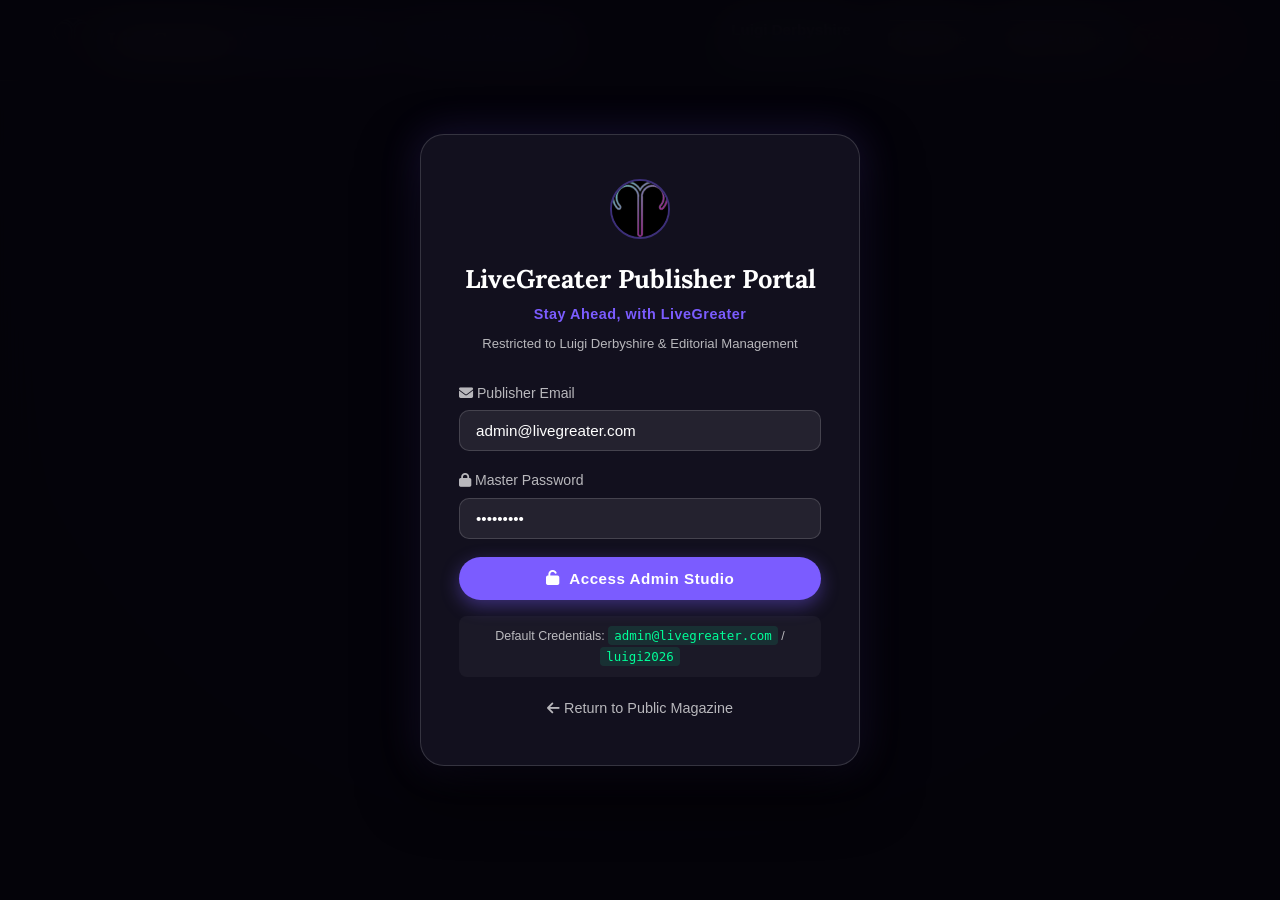
==== admin.html @ 4c273b60 "Add dedicated Admin page, VIP subscriber portal, Instagram, WhatsApp, Potchefstroom location, and de" ====
<!DOCTYPE html>
<html lang="en">
<head>
  <meta charset="UTF-8">
  <meta name="viewport" content="width=device-width, initial-scale=1.0">
  <title>Admin Studio | LiveGreater Magazine</title>

  <!-- Google Fonts & Font Awesome -->
  <link rel="preconnect" href="https://fonts.googleapis.com">
  <link rel="preconnect" href="https://fonts.gstatic.com" crossorigin>
  <link href="https://fonts.googleapis.com/css2?family=Lora:ital,wght@0,500;0,600;0,700;1,400&display=swap" rel="stylesheet">
  <link rel="stylesheet" href="https://cdnjs.cloudflare.com/ajax/libs/font-awesome/6.5.0/css/all.min.css">

  <link rel="stylesheet" href="css codes/common.css">
  <link rel="stylesheet" href="css codes/admin.css">
</head>

<body class="admin-body">

<div class="bg-overlay"></div>

<!-- ADMIN TOP NAVIGATION -->
<header class="admin-header">
  <div class="admin-header-brand">
    <a href="index.html" class="logo">
      <img src="images/Logo.jpeg" alt="LiveGreater Logo">
      <h1>
        <span class="black">LiveGreater</span>
        <span class="purple">Admin Studio</span>
      </h1>
    </a>
    <span class="admin-badge"><i class="fas fa-shield-alt"></i> Editorial Management</span>
  </div>

  <div class="admin-header-user" id="adminUserSection">
    <div class="user-info">
      <span class="user-name">Luigi Derbyshire</span>
      <span class="user-role">Owner & Editor-in-Chief</span>
    </div>
    <div class="admin-nav-actions">
      <a href="index.html" class="btn-secondary" title="View Public Site"><i class="fas fa-external-link-alt"></i> View Site</a>
      <a href="vip.html" class="btn-secondary" title="View VIP Lounge"><i class="fas fa-crown"></i> VIP Lounge</a>
      <button id="adminLogoutBtn" class="btn-danger"><i class="fas fa-sign-out-alt"></i> Logout</button>
    </div>
  </div>
</header>

<!-- ADMIN AUTH GUARD MODAL (IF NOT LOGGED IN) -->
<div id="adminAuthModal" class="admin-auth-overlay">
  <div class="admin-auth-card">
    <div class="auth-card-header">
      <img src="images/Logo.jpeg" alt="Logo">
      <h2>LiveGreater Publisher Portal</h2>
      <p class="tagline">Stay Ahead, with LiveGreater</p>
      <div class="auth-subtext">Restricted to Luigi Derbyshire & Editorial Management</div>
    </div>

    <form id="adminLoginForm">
      <div class="form-group">
        <label><i class="fas fa-envelope"></i> Publisher Email</label>
        <input type="email" id="adminEmailInput" value="admin@livegreater.com" required>
      </div>
      <div class="form-group">
        <label><i class="fas fa-lock"></i> Master Password</label>
        <input type="password" id="adminPasswordInput" value="luigi2026" required>
      </div>
      <button type="submit" class="primary-btn" style="width: 100%; justify-content: center;">
        <i class="fas fa-unlock"></i> Access Admin Studio
      </button>
      <div class="quick-login-hint">
        <span>Default Credentials: <code>admin@livegreater.com</code> / <code>luigi2026</code></span>
      </div>
    </form>
    <div style="margin-top: 18px; text-align: center;">
      <a href="index.html" style="color: var(--text-muted); text-decoration: none; font-size: 0.9rem;">
        <i class="fas fa-arrow-left"></i> Return to Public Magazine
      </a>
    </div>
  </div>
</div>

<!-- MAIN ADMIN CONTAINER -->
<main class="admin-container" id="adminMainContainer" style="display: none;">

  <!-- OVERVIEW HERO -->
  <section class="admin-hero">
    <div>
      <h2>Welcome back, Luigi.</h2>
      <p>Control articles, monitor real-time subscribers, and dispatch digital releases to the LiveGreater Circle.</p>
    </div>
    <div class="hero-actions">
      <button id="openNewArticleModalBtn" class="primary-btn"><i class="fas fa-plus"></i> New Article</button>
      <button id="openBroadcastModalBtn" class="btn-secondary"><i class="fas fa-paper-plane"></i> Send Newsletter</button>
    </div>
  </section>

  <!-- METRIC CARDS -->
  <section class="admin-metrics-grid">
    <div class="metric-card">
      <div class="metric-icon" style="background: rgba(123, 92, 255, 0.15); color: #7b5cff;"><i class="fas fa-users"></i></div>
      <div class="metric-info">
        <h3 id="metricSubscribers">0</h3>
        <p>VIP Subscribers & Users</p>
      </div>
    </div>
    <div class="metric-card">
      <div class="metric-icon" style="background: rgba(0, 255, 153, 0.15); color: #00ff99;"><i class="fas fa-newspaper"></i></div>
      <div class="metric-info">
        <h3 id="metricArticles">14</h3>
        <p>Published Articles</p>
      </div>
    </div>
    <div class="metric-card">
      <div class="metric-icon" style="background: rgba(255, 215, 0, 0.15); color: #ffd700;"><i class="fas fa-book-open"></i></div>
      <div class="metric-info">
        <h3>8</h3>
        <p>Curated Categories</p>
      </div>
    </div>
    <div class="metric-card">
      <div class="metric-icon" style="background: rgba(0, 180, 216, 0.15); color: #00b4d8;"><i class="fas fa-satellite-dish"></i></div>
      <div class="metric-info">
        <h3>Live</h3>
        <p>Platform Status</p>
      </div>
    </div>
  </section>

  <!-- ADMIN TABS -->
  <div class="admin-nav-tabs">
    <button class="tab-btn active" data-tab="articles"><i class="fas fa-file-alt"></i> Articles Studio</button>
    <button class="tab-btn" data-tab="mailing"><i class="fas fa-envelope-open-text"></i> Mailing System</button>
    <button class="tab-btn" data-tab="company"><i class="fas fa-info-circle"></i> Brand & Developer Creds</button>
  </div>

  <!-- TAB 1: ARTICLES STUDIO -->
  <section class="tab-pane active" id="pane-articles">
    <div class="pane-header">
      <div>
        <h3>Articles & Editorial Management</h3>
        <p>Add, edit, and organize all stories appearing across the magazine and VIP lounge.</p>
      </div>
      <div class="pane-controls">
        <input type="text" id="searchArticlesInput" placeholder="Search stories..." class="search-input">
        <button id="addArticleTrigger" class="primary-btn"><i class="fas fa-plus"></i> Add Article</button>
      </div>
    </div>

    <div class="table-container">
      <table class="admin-table">
        <thead>
          <tr>
            <th>Article Title</th>
            <th>Category</th>
            <th>Author</th>
            <th>Read Time</th>
            <th>Tier</th>
            <th>Actions</th>
          </tr>
        </thead>
        <tbody id="articlesTableBody">
          <!-- Populated by JavaScript -->
        </tbody>
      </table>
    </div>
  </section>

  <!-- TAB 2: MAILING SYSTEM -->
  <section class="tab-pane" id="pane-mailing">
    <div class="pane-header">
      <div>
        <h3>Subscriber Database & Mailing Engine</h3>
        <p>Full control over VIP members, newsletter subscribers, and automated releases.</p>
      </div>
      <div class="pane-controls">
        <button id="exportCsvBtn" class="btn-secondary"><i class="fas fa-file-export"></i> Export CSV</button>
        <button id="addSubscriberPromptBtn" class="primary-btn"><i class="fas fa-user-plus"></i> Add Subscriber</button>
      </div>
    </div>

    <!-- BROADCAST COMPOSER CARD -->
    <div class="broadcast-card">
      <div class="broadcast-header">
        <h4><i class="fas fa-paper-plane"></i> Dispatch Newsletter Release</h4>
        <span>Instant alert to all registered subscribers</span>
      </div>
      <form id="broadcastEmailForm" class="broadcast-form">
        <div class="form-group">
          <label>Subject Line</label>
          <input type="text" id="broadcastSubject" placeholder="e.g. LiveGreater Issue 02 is Live: Stay Ahead" required>
        </div>
        <div class="form-group">
          <label>Newsletter Message Content</label>
          <textarea id="broadcastMessage" rows="3" placeholder="Write your editorial dispatch or latest issue announcement..." required></textarea>
        </div>
        <button type="submit" class="primary-btn"><i class="fas fa-paper-plane"></i> Broadcast Release Preview</button>
      </form>
    </div>

    <div class="table-container">
      <table class="admin-table">
        <thead>
          <tr>
            <th>#</th>
            <th>Subscriber / Member</th>
            <th>Email Address</th>
            <th>Date Registered</th>
            <th>Access Tier</th>
            <th>Status</th>
            <th>Action</th>
          </tr>
        </thead>
        <tbody id="subscribersTableBody">
          <!-- Populated by JavaScript -->
        </tbody>
      </table>
    </div>
  </section>

  <!-- TAB 3: BRAND & CREDENTIALS -->
  <section class="tab-pane" id="pane-company">
    <div class="creds-grid">
      <!-- OWNER CARD -->
      <div class="creds-card">
        <div class="creds-badge owner-badge"><i class="fas fa-crown"></i> Magazine Owner & Publisher</div>
        <h3>Luigi Derbyshire</h3>
        <p class="creds-desc">Owner & Founder of LiveGreater Magazine. Guiding the editorial vision and spotlighting stories that inspire growth, elevate mindset, and move culture forward.</p>
        
        <div class="creds-meta">
          <div class="meta-item"><i class="fas fa-quote-left"></i> Tagline: <strong>"Stay Ahead, with LiveGreater"</strong></div>
          <div class="meta-item"><i class="fab fa-instagram"></i> Instagram: <a href="https://www.instagram.com/livegreatermagazine?rpxt=MnJ3dDU0cjhucjIx" target="_blank">@livegreatermagazine</a></div>
          <div class="meta-item"><i class="fab fa-whatsapp"></i> WhatsApp: <a href="https://wa.me/27630280064" target="_blank">+27 63 028 0064 (0630280064)</a></div>
          <div class="meta-item"><i class="fas fa-map-marker-alt"></i> Location: <a href="https://maps.apple.com/place?address=60%20Wolmarans%20Street,%20Potchefstroom,%20North%20West,%202531,%20South%20Africa&coordinate=-26.716500,27.095500&name=60%20Wolmarans%20Street&map=explore" target="_blank">60 Wolmarans Street, Potchefstroom, North West, 2531, South Africa</a></div>
        </div>
      </div>

      <!-- DEVELOPER CARD -->
      <div class="creds-card dev-card">
        <div class="creds-badge dev-badge"><i class="fas fa-code"></i> Engineering & Platform Design</div>
        <h3>Tshiamo Richeey Mafojane</h3>
        <p class="company-sub"><strong>Richeey Designs</strong> — Digital Agency & Development Company</p>
        <p class="creds-desc">Lead software engineer and creative technologist behind the digital publication architecture, responsive layout, glassmorphic styling, and subscriber pipeline of LiveGreater Magazine.</p>

        <div class="creds-meta">
          <div class="meta-item"><i class="fas fa-building"></i> Company: <strong>Richeey Designs</strong></div>
          <div class="meta-item"><i class="fas fa-user-check"></i> Developer: <strong>Tshiamo Richeey Mafojane</strong></div>
          <div class="meta-item"><i class="fas fa-envelope"></i> Contact: <a href="mailto:richeey4@gmail.com">richeey4@gmail.com</a></div>
          <div class="meta-item"><i class="fab fa-github"></i> GitHub: <a href="https://github.com/Tshiamo-RicheeyM" target="_blank">github.com/Tshiamo-RicheeyM</a></div>
        </div>
      </div>
    </div>
  </section>

</main>

<!-- MODAL: ADD / EDIT ARTICLE -->
<div id="articleModal" class="modal-overlay">
  <div class="modal-dialog">
    <button class="modal-close" id="closeArticleModalBtn">&times;</button>
    <div class="modal-body">
      <span class="article-category" id="articleModalBadge">Publisher Tool</span>
      <h2 id="articleModalTitle" style="margin-top: 8px;">Create New Story</h2>
      
      <form id="saveArticleForm" style="margin-top: 20px;">
        <input type="hidden" id="editArticleId">
        
        <div class="form-group">
          <label>Story Headline</label>
          <input type="text" id="articleTitleInput" placeholder="e.g. Master Your Mindset: The Psychology of Longevity" required>
        </div>

        <div style="display: flex; gap: 14px; flex-wrap: wrap;">
          <div class="form-group" style="flex: 1;">
            <label>Magazine Category</label>
            <select id="articleCategorySelect" required>
              <option value="Inspiration">Inspiration</option>
              <option value="Health">Health</option>
              <option value="Sports">Sports</option>
              <option value="Influence">Influence</option>
              <option value="Entrepreneurship">Entrepreneurship</option>
              <option value="Lifestyle">Lifestyle</option>
              <option value="Fashion & Art">Fashion & Art</option>
              <option value="Exclusive Feature">Exclusive Feature</option>
            </select>
          </div>
          <div class="form-group" style="flex: 1;">
            <label>Author / Byline</label>
            <input type="text" id="articleAuthorInput" value="Luigi Derbyshire" required>
          </div>
          <div class="form-group" style="flex: 1;">
            <label>Reading Time</label>
            <input type="text" id="articleReadtimeInput" value="5 min read" required>
          </div>
        </div>

        <div style="display: flex; gap: 14px; flex-wrap: wrap;">
          <div class="form-group" style="flex: 2;">
            <label>Cover Image Source</label>
            <select id="articleImageSelect">
              <option value="images/exclusive.JPG">images/exclusive.JPG (Exclusive Feature)</option>
              <option value="images/insp1.JPG">images/insp1.JPG (Inspiration)</option>
              <option value="images/health.JPG">images/health.JPG (Health & Wellness)</option>
              <option value="images/sport.JPG">images/sport.JPG (Sports & Mohale)</option>
              <option value="images/entrepreneur.JPG">images/entrepreneur.JPG (Entrepreneurship)</option>
              <option value="images/fashion.JPG">images/fashion.JPG (Fashion & Art)</option>
              <option value="images/influence.JPG">images/influence.JPG (Influence)</option>
              <option value="images/travel.JPG">images/travel.JPG (Travel & Lifestyle)</option>
              <option value="images/fitness.JPG">images/fitness.JPG (Fitness Training)</option>
            </select>
          </div>
          <div class="form-group" style="flex: 1;">
            <label>VIP Access Tier</label>
            <select id="articleTierSelect">
              <option value="All Readers">All Readers (Public)</option>
              <option value="VIP Exclusive">VIP Subscribers Only</option>
            </select>
          </div>
        </div>

        <div class="form-group">
          <label>Pull Quote / Tagline</label>
          <input type="text" id="articleQuoteInput" placeholder="A memorable, bold statement from the feature...">
        </div>

        <div class="form-group">
          <label>Story Content (Paragraphs)</label>
          <textarea id="articleContentInput" rows="6" placeholder="Write full editorial article body here..." required></textarea>
        </div>

        <div style="display: flex; justify-content: flex-end; gap: 12px; margin-top: 24px;">
          <button type="button" class="btn-secondary" id="cancelArticleBtn">Cancel</button>
          <button type="submit" class="primary-btn"><i class="fas fa-save"></i> Save & Publish Article</button>
        </div>
      </form>
    </div>
  </div>
</div>

<div class="toast"></div>

<!-- ADMIN LOGIC SCRIPT -->
<script src="JS codes/admin.js"></script>
</body>
</html>
---- css codes/common.css ----
/* ==========================================================================
   LIVEGREATER MAGAZINE - CORE STYLESHEET (COMMON)
   Prepared for Luigi Derbyshire | Developed by Richeey Designs
   ========================================================================== */

:root {
  --primary: #7b5cff;
  --primary-glow: rgba(123, 92, 255, 0.4);
  --text-main: #ffffff;
  --text-muted: rgba(255, 255, 255, 0.7);
  --bg-dark: #0a0a0f;
  --card-bg: rgba(255, 255, 255, 0.1);
  --card-border: rgba(255, 255, 255, 0.15);
  --font-heading: 'Lora', Georgia, serif;
  --font-body: -apple-system, BlinkMacSystemFont, "Segoe UI", Roboto, Helvetica, Arial, sans-serif;
  --transition-smooth: 0.35s cubic-bezier(0.16, 1, 0.3, 1);
}

* {
  box-sizing: border-box;
  margin: 0;
  padding: 0;
}

html {
  scroll-behavior: smooth;
}

body {
  margin: 0;
  font-family: var(--font-body);
  background-color: var(--bg-dark);
  color: var(--text-main);
  min-height: 100vh;
  overflow-x: hidden;
  position: relative;
  line-height: 1.6;
}

.bg-overlay {
  position: fixed;
  inset: 0;
  background: radial-gradient(circle at 50% 20%, rgba(20, 15, 35, 0.6) 0%, rgba(5, 5, 10, 0.88) 100%);
  z-index: -1;
  pointer-events: none;
}

/* ==========================================================================
   HEADER & NAVIGATION
   ========================================================================== */
header {
  display: flex;
  justify-content: space-between;
  align-items: center;
  padding: 22px 5%;
  position: sticky;
  top: 0;
  z-index: 100;
  backdrop-filter: blur(16px);
  -webkit-backdrop-filter: blur(16px);
  background: rgba(10, 10, 18, 0.7);
  border-bottom: 1px solid rgba(255, 255, 255, 0.08);
  transition: var(--transition-smooth);
}

.logo {
  display: flex;
  align-items: center;
  text-decoration: none;
  gap: 12px;
}

.logo img {
  width: 44px;
  height: 44px;
  border-radius: 50%;
  object-fit: cover;
  border: 1px solid rgba(255, 255, 255, 0.2);
  box-shadow: 0 4px 12px rgba(0, 0, 0, 0.3);
}

.logo h1 {
  font-family: var(--font-heading);
  font-size: 1.45rem;
  letter-spacing: -0.5px;
  display: flex;
  align-items: center;
  gap: 4px;
  font-weight: 700;
}

.black { color: #ffffff; }
.purple { color: #7b5cff; }
.gold { color: #ffd700; }
.gradient {
  background: linear-gradient(135deg, #ff007f, #7b5cff);
  -webkit-background-clip: text;
  -webkit-text-fill-color: transparent;
}

nav {
  display: flex;
  align-items: center;
  gap: 22px;
}

nav a {
  text-decoration: none;
  color: var(--text-muted);
  font-size: 0.95rem;
  font-weight: 500;
  transition: var(--transition-smooth);
  position: relative;
  padding: 6px 0;
}

nav a:hover {
  color: #ffffff;
}

nav a.active {
  color: #ffffff;
}

nav a.active::after {
  content: "";
  position: absolute;
  width: 100%;
  height: 2px;
  background: var(--primary);
  left: 0;
  bottom: 0;
  border-radius: 2px;
  box-shadow: 0 0 10px var(--primary-glow);
}

.nav-actions {
  display: flex;
  align-items: center;
  gap: 14px;
}

.admin-nav-btn {
  background: rgba(255, 255, 255, 0.08);
  border: 1px solid rgba(255, 255, 255, 0.15);
  color: #ffffff;
  padding: 8px 16px;
  border-radius: 20px;
  font-size: 0.85rem;
  cursor: pointer;
  display: inline-flex;
  align-items: center;
  gap: 8px;
  transition: var(--transition-smooth);
}

.admin-nav-btn:hover {
  background: rgba(255, 255, 255, 0.18);
  transform: translateY(-1px);
}

/* Mobile Toggle */
.mobile-toggle {
  display: none;
  background: none;
  border: none;
  color: #ffffff;
  font-size: 1.4rem;
  cursor: pointer;
  padding: 6px;
  line-height: 1;
}

/* ==========================================================================
   INTRO SECTION
   ========================================================================== */
.intro {
  padding: 70px 5% 30px;
  max-width: 800px;
  opacity: 0;
  transform: translateY(24px);
  animation: introReveal 1s ease forwards 0.2s;
}

@keyframes introReveal {
  to {
    opacity: 1;
    transform: translateY(0);
  }
}

.intro h2 {
  font-family: var(--font-heading);
  font-size: 2.75rem;
  line-height: 1.15;
  margin-bottom: 12px;
  letter-spacing: -0.5px;
}

.athlete-name {
  font-size: 1.1rem;
  text-transform: uppercase;
  letter-spacing: 2px;
  color: var(--primary);
  font-weight: 700;
}

.accent-line {
  width: 50px;
  height: 3px;
  background: var(--primary);
  margin: 14px 0 16px;
  border-radius: 2px;
}

.intro p {
  color: var(--text-muted);
  font-size: 1.15rem;
  max-width: 620px;
}

/* ==========================================================================
   EXCLUSIVE / HERO FEATURE
   ========================================================================== */
.exclusive {
  margin: 40px 5%;
  display: flex;
  background: rgba(255, 255, 255, 0.06);
  border: 1px solid var(--card-border);
  border-radius: 24px;
  overflow: hidden;
  backdrop-filter: blur(12px);
  -webkit-backdrop-filter: blur(12px);
  box-shadow: 0 20px 40px rgba(0, 0, 0, 0.4);
  opacity: 0;
  transform: translateY(30px) scale(0.98);
  animation: exclusiveReveal 1.1s cubic-bezier(0.16, 1, 0.3, 1) forwards 0.4s;
}

@keyframes exclusiveReveal {
  to {
    opacity: 1;
    transform: translateY(0) scale(1);
  }
}

.exclusive img {
  width: 50%;
  min-height: 380px;
  max-height: 520px;
  object-fit: cover;
  transition: transform 0.6s ease;
}

.exclusive:hover img {
  transform: scale(1.02);
}

.exclusive-text {
  padding: 44px;
  display: flex;
  flex-direction: column;
  justify-content: center;
  width: 50%;
}

.feature-badge {
  display: inline-flex;
  align-items: center;
  gap: 6px;
  font-size: 0.8rem;
  text-transform: uppercase;
  letter-spacing: 1.5px;
  font-weight: 700;
  color: var(--primary);
  margin-bottom: 12px;
}

.exclusive-text h3 {
  font-family: var(--font-heading);
  font-size: 2.1rem;
  line-height: 1.25;
  margin-bottom: 16px;
}

.exclusive-text p {
  color: var(--text-muted);
  font-size: 1.05rem;
  line-height: 1.65;
  margin-bottom: 24px;
}

.primary-btn, .exclusive button {
  align-self: flex-start;
  padding: 13px 30px;
  border: none;
  background: var(--primary);
  color: white;
  border-radius: 30px;
  cursor: pointer;
  font-size: 0.95rem;
  font-weight: 600;
  letter-spacing: 0.5px;
  transition: var(--transition-smooth);
  box-shadow: 0 6px 18px var(--primary-glow);
  display: inline-flex;
  align-items: center;
  gap: 10px;
}

.primary-btn:hover, .exclusive button:hover {
  transform: translateY(-2px);
  box-shadow: 0 10px 24px var(--primary-glow);
  filter: brightness(1.1);
}

/* ==========================================================================
   SLIDER SECTION
   ========================================================================== */
.slider-section {
  display: flex;
  align-items: center;
  padding: 40px 5%;
  position: relative;
  gap: 16px;
}

.slider-window {
  overflow: hidden;
  width: 100%;
  padding: 24px 0 32px;
  position: relative;
  cursor: grab;
}

.slider-window:active {
  cursor: grabbing;
}

.slider-track {
  display: flex;
  transition: transform 0.6s cubic-bezier(0.16, 1, 0.3, 1);
  will-change: transform;
}

.card {
  min-width: 310px;
  max-width: 310px;
  margin: 0 12px;
  background: rgba(255, 255, 255, 0.07);
  border: 1px solid rgba(255, 255, 255, 0.12);
  border-radius: 18px;
  padding: 18px;
  transform: scale(0.93);
  opacity: 0.65;
  transition: transform 0.5s ease, opacity 0.5s ease, box-shadow 0.5s ease, border-color 0.5s ease;
  cursor: pointer;
  display: flex;
  flex-direction: column;
}

.card:hover {
  opacity: 0.9;
  transform: scale(0.96) translateY(-4px);
}

.card.active {
  transform: scale(1.04) translateY(-6px);
  opacity: 1;
  border-color: var(--primary);
  box-shadow: 0 14px 34px var(--primary-glow);
  background: rgba(255, 255, 255, 0.12);
}

.card-img-wrapper {
  position: relative;
  width: 100%;
  height: 220px;
  border-radius: 12px;
  overflow: hidden;
  margin-bottom: 14px;
}

.card img {
  width: 100%;
  height: 100%;
  object-fit: cover;
  transition: transform 0.5s ease;
}

.card:hover img {
  transform: scale(1.05);
}

.card-tag {
  position: absolute;
  top: 10px;
  left: 10px;
  background: rgba(0, 0, 0, 0.65);
  backdrop-filter: blur(8px);
  padding: 4px 10px;
  border-radius: 12px;
  font-size: 0.72rem;
  font-weight: 700;
  text-transform: uppercase;
  letter-spacing: 1px;
  color: #fff;
}

.card h4 {
  font-family: var(--font-heading);
  font-size: 1.25rem;
  margin-bottom: 6px;
  font-weight: 700;
}

.card p {
  color: var(--text-muted);
  font-size: 0.92rem;
  line-height: 1.45;
  margin-bottom: 12px;
}

.card-read-more {
  margin-top: auto;
  font-size: 0.85rem;
  font-weight: 600;
  color: var(--primary);
  display: inline-flex;
  align-items: center;
  gap: 6px;
}

/* Slider Controls */
.arrow {
  background: rgba(255, 255, 255, 0.1);
  border: 1px solid rgba(255, 255, 255, 0.15);
  color: white;
  width: 48px;
  height: 48px;
  border-radius: 50%;
  display: flex;
  align-items: center;
  justify-content: center;
  cursor: pointer;
  transition: var(--transition-smooth);
  font-size: 1.1rem;
  flex-shrink: 0;
  backdrop-filter: blur(8px);
}

.arrow:hover {
  background: var(--primary);
  box-shadow: 0 0 16px var(--primary-glow);
  transform: scale(1.1);
}

.progress-bar {
  width: 100%;
  height: 4px;
  background: rgba(255, 255, 255, 0.15);
  margin-top: 18px;
  border-radius: 2px;
  overflow: hidden;
}

.progress {
  height: 100%;
  width: 0%;
  background: var(--primary);
  border-radius: 2px;
  box-shadow: 0 0 10px var(--primary);
}

/* ==========================================================================
   NEWSLETTER SUBSCRIPTION (Phase 1 Requirement)
   ========================================================================== */
.newsletter-section {
  margin: 60px 5% 40px;
  background: linear-gradient(135deg, rgba(25, 20, 45, 0.8) 0%, rgba(10, 10, 25, 0.8) 100%);
  border: 1px solid var(--card-border);
  border-radius: 24px;
  padding: 50px 40px;
  text-align: center;
  backdrop-filter: blur(14px);
  position: relative;
  overflow: hidden;
}

.newsletter-section::before {
  content: "";
  position: absolute;
  top: -50%;
  left: 50%;
  transform: translateX(-50%);
  width: 500px;
  height: 250px;
  background: radial-gradient(circle, var(--primary-glow) 0%, transparent 70%);
  opacity: 0.5;
  pointer-events: none;
}

.newsletter-content {
  position: relative;
  z-index: 2;
  max-width: 600px;
  margin: 0 auto;
}

.newsletter-content h3 {
  font-family: var(--font-heading);
  font-size: 2.1rem;
  margin-bottom: 12px;
}

.newsletter-content p {
  color: var(--text-muted);
  font-size: 1.05rem;
  margin-bottom: 26px;
}

.newsletter-form {
  display: flex;
  gap: 12px;
  max-width: 480px;
  margin: 0 auto 14px;
}

.newsletter-form input[type="email"] {
  flex: 1;
  background: rgba(255, 255, 255, 0.1);
  border: 1px solid rgba(255, 255, 255, 0.2);
  padding: 14px 20px;
  border-radius: 30px;
  color: white;
  font-size: 0.95rem;
  outline: none;
  transition: var(--transition-smooth);
}

.newsletter-form input[type="email"]:focus {
  border-color: var(--primary);
  background: rgba(255, 255, 255, 0.16);
  box-shadow: 0 0 16px var(--primary-glow);
}

.newsletter-form button {
  padding: 14px 28px;
  background: var(--primary);
  color: white;
  border: none;
  border-radius: 30px;
  font-weight: 600;
  cursor: pointer;
  transition: var(--transition-smooth);
  box-shadow: 0 6px 16px var(--primary-glow);
  white-space: nowrap;
}

.newsletter-form button:hover {
  transform: translateY(-2px);
  filter: brightness(1.1);
}

.newsletter-note {
  font-size: 0.8rem;
  color: rgba(255, 255, 255, 0.5);
}

/* ==========================================================================
   FOOTER
   ========================================================================== */
footer {
  background: rgba(5, 5, 10, 0.9);
  border-top: 1px solid rgba(255, 255, 255, 0.08);
  padding: 45px 5% 30px;
  text-align: center;
  margin-top: 50px;
}

.footer-brand {
  margin-bottom: 24px;
}

.footer-brand h4 {
  font-family: var(--font-heading);
  font-size: 1.4rem;
  margin-bottom: 6px;
}

.footer-brand p {
  color: var(--text-muted);
  font-size: 0.9rem;
  max-width: 440px;
  margin: 0 auto;
}

.footer-links {
  display: flex;
  justify-content: center;
  gap: 20px;
  flex-wrap: wrap;
  margin-bottom: 24px;
}

.footer-links a {
  color: var(--text-muted);
  text-decoration: none;
  font-size: 0.92rem;
  transition: var(--transition-smooth);
}

.footer-links a:hover {
  color: var(--primary);
}

.socials {
  margin-bottom: 26px;
  display: flex;
  justify-content: center;
  gap: 18px;
}

.socials a {
  color: var(--text-muted);
  font-size: 1.25rem;
  width: 40px;
  height: 40px;
  border-radius: 50%;
  display: flex;
  align-items: center;
  justify-content: center;
  background: rgba(255, 255, 255, 0.07);
  transition: var(--transition-smooth);
  text-decoration: none;
}

.socials a:hover {
  color: #fff;
  background: var(--primary);
  transform: translateY(-3px);
  box-shadow: 0 6px 16px var(--primary-glow);
}

.copyright {
  font-size: 0.82rem;
  color: rgba(255, 255, 255, 0.4);
}

.developer-credit {
  font-size: 0.78rem;
  color: rgba(255, 255, 255, 0.35);
  margin-top: 6px;
}

.developer-credit strong {
  color: rgba(255, 255, 255, 0.6);
}

/* ==========================================================================
   ARTICLE READER MODAL
   ========================================================================== */
.modal-overlay {
  position: fixed;
  inset: 0;
  background: rgba(0, 0, 0, 0.82);
  backdrop-filter: blur(12px);
  -webkit-backdrop-filter: blur(12px);
  z-index: 1000;
  display: flex;
  align-items: center;
  justify-content: center;
  padding: 20px;
  opacity: 0;
  visibility: hidden;
  transition: opacity 0.35s ease, visibility 0.35s ease;
}

.modal-overlay.active {
  opacity: 1;
  visibility: visible;
}

.modal-dialog {
  background: #11111a;
  border: 1px solid var(--card-border);
  border-radius: 20px;
  width: 100%;
  max-width: 820px;
  max-height: 90vh;
  overflow-y: auto;
  position: relative;
  box-shadow: 0 24px 60px rgba(0, 0, 0, 0.7);
  transform: translateY(20px) scale(0.98);
  transition: transform 0.35s cubic-bezier(0.16, 1, 0.3, 1);
}

.modal-overlay.active .modal-dialog {
  transform: translateY(0) scale(1);
}

.modal-close {
  position: absolute;
  top: 18px;
  right: 18px;
  background: rgba(255, 255, 255, 0.12);
  border: none;
  color: #fff;
  width: 36px;
  height: 36px;
  border-radius: 50%;
  cursor: pointer;
  display: flex;
  align-items: center;
  justify-content: center;
  font-size: 1.1rem;
  transition: var(--transition-smooth);
  z-index: 10;
}

.modal-close:hover {
  background: rgba(255, 255, 255, 0.25);
  transform: rotate(90deg);
}

.modal-hero {
  width: 100%;
  height: 320px;
  object-fit: cover;
  border-top-left-radius: 19px;
  border-top-right-radius: 19px;
}

.modal-body {
  padding: 34px 40px 44px;
}

.article-meta {
  display: flex;
  gap: 14px;
  align-items: center;
  margin-bottom: 14px;
  flex-wrap: wrap;
}

.article-category {
  background: var(--primary);
  color: #fff;
  font-size: 0.75rem;
  padding: 4px 12px;
  border-radius: 12px;
  text-transform: uppercase;
  letter-spacing: 1px;
  font-weight: 700;
}

.article-readtime {
  font-size: 0.85rem;
  color: var(--text-muted);
}

.modal-body h2 {
  font-family: var(--font-heading);
  font-size: 2.2rem;
  line-height: 1.25;
  margin-bottom: 12px;
}

.article-byline {
  color: var(--text-muted);
  font-size: 0.95rem;
  margin-bottom: 24px;
  padding-bottom: 18px;
  border-bottom: 1px solid rgba(255, 255, 255, 0.1);
}

.article-text {
  font-size: 1.1rem;
  line-height: 1.8;
  color: rgba(255, 255, 255, 0.88);
}

.article-text p {
  margin-bottom: 20px;
}

.article-quote {
  border-left: 4px solid var(--primary);
  padding: 16px 24px;
  margin: 28px 0;
  background: rgba(255, 255, 255, 0.04);
  border-radius: 0 12px 12px 0;
  font-family: var(--font-heading);
  font-size: 1.25rem;
  font-style: italic;
  color: #fff;
}

/* ==========================================================================
   ADMIN PORTAL MODAL (Phase 1 Requirement)
   ========================================================================== */
.admin-tabs {
  display: flex;
  gap: 8px;
  border-bottom: 1px solid rgba(255, 255, 255, 0.1);
  padding: 0 30px;
  margin-top: 24px;
}

.admin-tab {
  background: none;
  border: none;
  color: var(--text-muted);
  padding: 12px 18px;
  cursor: pointer;
  font-weight: 600;
  font-size: 0.92rem;
  position: relative;
  transition: var(--transition-smooth);
}

.admin-tab.active {
  color: var(--primary);
}

.admin-tab.active::after {
  content: "";
  position: absolute;
  bottom: -1px;
  left: 0;
  width: 100%;
  height: 2px;
  background: var(--primary);
}

.tab-content {
  display: none;
  padding: 24px 30px 36px;
}

.tab-content.active {
  display: block;
}

.admin-stat-grid {
  display: grid;
  grid-template-columns: repeat(3, 1fr);
  gap: 16px;
  margin-bottom: 28px;
}

.stat-box {
  background: rgba(255, 255, 255, 0.05);
  border: 1px solid rgba(255, 255, 255, 0.1);
  padding: 18px;
  border-radius: 14px;
  text-align: center;
}

.stat-box .num {
  font-size: 1.8rem;
  font-weight: 700;
  color: var(--primary);
  margin-bottom: 4px;
}

.stat-box .lbl {
  font-size: 0.82rem;
  color: var(--text-muted);
}

.form-group {
  margin-bottom: 18px;
}

.form-group label {
  display: block;
  font-size: 0.88rem;
  margin-bottom: 6px;
  color: var(--text-muted);
}

.form-group input, .form-group select, .form-group textarea {
  width: 100%;
  background: rgba(255, 255, 255, 0.08);
  border: 1px solid rgba(255, 255, 255, 0.15);
  border-radius: 10px;
  padding: 11px 16px;
  color: #fff;
  font-size: 0.95rem;
  outline: none;
}

.form-group input:focus, .form-group select:focus, .form-group textarea:focus {
  border-color: var(--primary);
}

.subscribers-table {
  width: 100%;
  border-collapse: collapse;
}

.subscribers-table th, .subscribers-table td {
  padding: 12px 14px;
  text-align: left;
  border-bottom: 1px solid rgba(255, 255, 255, 0.08);
  font-size: 0.9rem;
}

.subscribers-table th {
  color: var(--text-muted);
  font-size: 0.8rem;
  text-transform: uppercase;
  letter-spacing: 1px;
}

/* ==========================================================================
   TOAST NOTIFICATION
   ========================================================================== */
.toast {
  position: fixed;
  bottom: 30px;
  right: 30px;
  background: rgba(18, 16, 28, 0.95);
  border: 1px solid var(--primary);
  box-shadow: 0 10px 30px rgba(0, 0, 0, 0.5), 0 0 15px var(--primary-glow);
  padding: 16px 24px;
  border-radius: 14px;
  color: #fff;
  display: flex;
  align-items: center;
  gap: 12px;
  z-index: 2000;
  transform: translateY(100px);
  opacity: 0;
  transition: transform 0.4s cubic-bezier(0.16, 1, 0.3, 1), opacity 0.4s ease;
}

.toast.show {
  transform: translateY(0);
  opacity: 1;
}

.toast i {
  color: var(--primary);
  font-size: 1.25rem;
}

/* ==========================================================================
   RESPONSIVE DESIGN (MOBILE & TABLETS)
   ========================================================================== */
@media (max-width: 1024px) {
  .exclusive {
    flex-direction: column;
  }
  .exclusive img {
    width: 100%;
    max-height: 360px;
  }
  .exclusive-text {
    width: 100%;
    padding: 32px 28px;
  }
  .admin-stat-grid {
    grid-template-columns: repeat(2, 1fr);
  }
}

@media (max-width: 860px) {
  .mobile-toggle {
    display: block;
  }

  nav {
    position: fixed;
    top: 76px;
    right: -100%;
    width: 280px;
    height: calc(100vh - 76px);
    background: rgba(12, 10, 22, 0.97);
    backdrop-filter: blur(20px);
    -webkit-backdrop-filter: blur(20px);
    flex-direction: column;
    align-items: flex-start;
    padding: 30px 24px;
    gap: 16px;
    border-left: 1px solid rgba(255, 255, 255, 0.1);
    box-shadow: -10px 0 30px rgba(0, 0, 0, 0.5);
    transition: right 0.4s cubic-bezier(0.16, 1, 0.3, 1);
  }

  nav.nav-open {
    right: 0;
  }

  nav a {
    font-size: 1.05rem;
    width: 100%;
    padding: 10px 0;
    border-bottom: 1px solid rgba(255, 255, 255, 0.05);
  }

  .intro h2 {
    font-size: 2.2rem;
  }

  .newsletter-form {
    flex-direction: column;
  }
}

@media (max-width: 600px) {
  header {
    padding: 16px 4%;
  }

  .logo img {
    width: 36px;
    height: 36px;
  }

  .logo h1 {
    font-size: 1.25rem;
  }

  .intro {
    padding: 40px 4% 20px;
  }

  .intro h2 {
    font-size: 1.85rem;
  }

  .exclusive {
    margin: 24px 4%;
    border-radius: 18px;
  }

  .exclusive-text h3 {
    font-size: 1.5rem;
  }

  .slider-section {
    padding: 24px 2%;
    gap: 8px;
  }

  .arrow {
    width: 38px;
    height: 38px;
    font-size: 0.95rem;
  }

  .card {
    min-width: 260px;
    max-width: 260px;
    padding: 14px;
    margin: 0 8px;
  }

  .card-img-wrapper {
    height: 180px;
  }

  .newsletter-section {
    margin: 40px 4% 20px;
    padding: 36px 20px;
  }

  .modal-hero {
    height: 220px;
  }

  .modal-body {
    padding: 24px 20px 32px;
  }

  .modal-body h2 {
    font-size: 1.6rem;
  }

  .admin-stat-grid {
    grid-template-columns: 1fr;
  }
}

/* ==========================================================================
   FLOATING WHATSAPP BUTTON (0630280064)
   ========================================================================== */
.whatsapp-float {
  position: fixed;
  bottom: 26px;
  left: 26px;
  background: #25d366;
  color: #ffffff;
  width: 56px;
  height: 56px;
  border-radius: 50%;
  display: flex;
  align-items: center;
  justify-content: center;
  font-size: 1.85rem;
  box-shadow: 0 10px 25px rgba(37, 211, 102, 0.45);
  z-index: 999;
  text-decoration: none;
  transition: var(--transition-smooth);
}

.whatsapp-float:hover {
  transform: scale(1.1) translateY(-3px);
  box-shadow: 0 14px 34px rgba(37, 211, 102, 0.65);
  color: #ffffff;
}

.wa-tooltip {
  position: absolute;
  left: 68px;
  background: rgba(14, 12, 26, 0.95);
  color: #ffffff;
  padding: 6px 14px;
  border-radius: 14px;
  font-size: 0.82rem;
  white-space: nowrap;
  pointer-events: none;
  opacity: 0;
  transform: translateX(-8px);
  transition: var(--transition-smooth);
  border: 1px solid rgba(37, 211, 102, 0.3);
}

.whatsapp-float:hover .wa-tooltip {
  opacity: 1;
  transform: translateX(0);
}
---- css codes/admin.css ----
/* ==========================================================================
   LIVEGREATER MAGAZINE - DEDICATED ADMIN STYLESHEET
   Prepared for Luigi Derbyshire | Developed by Richeey Designs
   ========================================================================== */

.admin-body {
  background: #090812;
  color: #ffffff;
  min-height: 100vh;
}

.admin-header {
  display: flex;
  justify-content: space-between;
  align-items: center;
  padding: 18px 4%;
  background: rgba(14, 12, 26, 0.85);
  border-bottom: 1px solid rgba(255, 255, 255, 0.1);
  position: sticky;
  top: 0;
  z-index: 90;
  backdrop-filter: blur(16px);
}

.admin-header-brand {
  display: flex;
  align-items: center;
  gap: 16px;
}

.admin-badge {
  background: rgba(123, 92, 255, 0.15);
  color: #7b5cff;
  border: 1px solid rgba(123, 92, 255, 0.3);
  padding: 4px 12px;
  border-radius: 20px;
  font-size: 0.8rem;
  font-weight: 600;
  display: inline-flex;
  align-items: center;
  gap: 6px;
}

.admin-header-user {
  display: flex;
  align-items: center;
  gap: 20px;
}

.user-info {
  display: flex;
  flex-direction: column;
  text-align: right;
}

.user-name {
  font-weight: 700;
  font-size: 0.95rem;
  color: #fff;
}

.user-role {
  font-size: 0.78rem;
  color: #00ff99;
}

.admin-nav-actions {
  display: flex;
  align-items: center;
  gap: 10px;
}

.btn-secondary {
  background: rgba(255, 255, 255, 0.08);
  border: 1px solid rgba(255, 255, 255, 0.15);
  color: #fff;
  padding: 8px 16px;
  border-radius: 20px;
  font-size: 0.85rem;
  text-decoration: none;
  cursor: pointer;
  display: inline-flex;
  align-items: center;
  gap: 8px;
  transition: var(--transition-smooth);
}

.btn-secondary:hover {
  background: rgba(255, 255, 255, 0.18);
  transform: translateY(-1px);
}

.btn-danger {
  background: rgba(255, 51, 68, 0.15);
  border: 1px solid rgba(255, 51, 68, 0.3);
  color: #ff3344;
  padding: 8px 16px;
  border-radius: 20px;
  font-size: 0.85rem;
  cursor: pointer;
  display: inline-flex;
  align-items: center;
  gap: 8px;
  transition: var(--transition-smooth);
}

.btn-danger:hover {
  background: #ff3344;
  color: #fff;
}

/* ==========================================================================
   AUTH CARD OVERLAY
   ========================================================================== */
.admin-auth-overlay {
  position: fixed;
  inset: 0;
  background: rgba(5, 4, 10, 0.94);
  backdrop-filter: blur(20px);
  z-index: 1000;
  display: flex;
  align-items: center;
  justify-content: center;
  padding: 20px;
}

.admin-auth-card {
  background: #12101e;
  border: 1px solid rgba(255, 255, 255, 0.15);
  border-radius: 24px;
  padding: 44px 38px;
  max-width: 440px;
  width: 100%;
  box-shadow: 0 24px 60px rgba(0, 0, 0, 0.8), 0 0 40px rgba(123, 92, 255, 0.2);
}

.auth-card-header {
  text-align: center;
  margin-bottom: 28px;
}

.auth-card-header img {
  width: 60px;
  height: 60px;
  border-radius: 50%;
  margin-bottom: 12px;
  border: 2px solid rgba(123, 92, 255, 0.4);
}

.auth-card-header h2 {
  font-family: var(--font-heading);
  font-size: 1.6rem;
  margin-bottom: 4px;
}

.tagline {
  color: var(--primary);
  font-weight: 600;
  font-size: 0.9rem;
  letter-spacing: 0.5px;
}

.auth-subtext {
  font-size: 0.82rem;
  color: var(--text-muted);
  margin-top: 6px;
}

.quick-login-hint {
  margin-top: 16px;
  padding: 10px;
  background: rgba(255, 255, 255, 0.04);
  border-radius: 8px;
  font-size: 0.78rem;
  color: var(--text-muted);
  text-align: center;
}

.quick-login-hint code {
  color: #00ff99;
  background: rgba(0, 255, 153, 0.1);
  padding: 2px 6px;
  border-radius: 4px;
}

/* ==========================================================================
   MAIN DASHBOARD
   ========================================================================== */
.admin-container {
  padding: 36px 4% 60px;
  max-width: 1300px;
  margin: 0 auto;
}

.admin-hero {
  display: flex;
  justify-content: space-between;
  align-items: center;
  margin-bottom: 30px;
  flex-wrap: wrap;
  gap: 18px;
}

.admin-hero h2 {
  font-family: var(--font-heading);
  font-size: 2rem;
  margin-bottom: 6px;
}

.admin-hero p {
  color: var(--text-muted);
  font-size: 0.98rem;
  max-width: 620px;
}

.hero-actions {
  display: flex;
  gap: 12px;
}

/* Metrics Grid */
.admin-metrics-grid {
  display: grid;
  grid-template-columns: repeat(auto-fit, minmax(240px, 1fr));
  gap: 18px;
  margin-bottom: 36px;
}

.metric-card {
  background: rgba(255, 255, 255, 0.05);
  border: 1px solid rgba(255, 255, 255, 0.1);
  border-radius: 18px;
  padding: 22px;
  display: flex;
  align-items: center;
  gap: 18px;
  backdrop-filter: blur(10px);
  transition: var(--transition-smooth);
}

.metric-card:hover {
  transform: translateY(-3px);
  border-color: rgba(255, 255, 255, 0.2);
}

.metric-icon {
  width: 52px;
  height: 52px;
  border-radius: 14px;
  display: flex;
  align-items: center;
  justify-content: center;
  font-size: 1.4rem;
}

.metric-info h3 {
  font-size: 1.8rem;
  font-weight: 700;
  line-height: 1.1;
}

.metric-info p {
  font-size: 0.82rem;
  color: var(--text-muted);
  margin-top: 4px;
}

/* Tab Navigation */
.admin-nav-tabs {
  display: flex;
  gap: 10px;
  border-bottom: 1px solid rgba(255, 255, 255, 0.12);
  margin-bottom: 28px;
}

.tab-btn {
  background: none;
  border: none;
  color: var(--text-muted);
  padding: 14px 22px;
  font-size: 0.95rem;
  font-weight: 600;
  cursor: pointer;
  position: relative;
  display: inline-flex;
  align-items: center;
  gap: 10px;
  transition: var(--transition-smooth);
}

.tab-btn:hover {
  color: #fff;
}

.tab-btn.active {
  color: var(--primary);
}

.tab-btn.active::after {
  content: "";
  position: absolute;
  bottom: -1px;
  left: 0;
  width: 100%;
  height: 3px;
  background: var(--primary);
  border-radius: 3px 3px 0 0;
  box-shadow: 0 -2px 10px var(--primary-glow);
}

.tab-pane {
  display: none;
}

.tab-pane.active {
  display: block;
}

/* Pane Header */
.pane-header {
  display: flex;
  justify-content: space-between;
  align-items: center;
  margin-bottom: 22px;
  flex-wrap: wrap;
  gap: 14px;
}

.pane-header h3 {
  font-family: var(--font-heading);
  font-size: 1.4rem;
  margin-bottom: 4px;
}

.pane-header p {
  color: var(--text-muted);
  font-size: 0.88rem;
}

.pane-controls {
  display: flex;
  align-items: center;
  gap: 12px;
}

.search-input {
  background: rgba(255, 255, 255, 0.08);
  border: 1px solid rgba(255, 255, 255, 0.15);
  border-radius: 20px;
  padding: 9px 18px;
  color: #fff;
  font-size: 0.88rem;
  outline: none;
  width: 220px;
}

.search-input:focus {
  border-color: var(--primary);
}

/* ==========================================================================
   TABLES
   ========================================================================== */
.table-container {
  background: rgba(255, 255, 255, 0.04);
  border: 1px solid rgba(255, 255, 255, 0.1);
  border-radius: 18px;
  overflow-x: auto;
  box-shadow: 0 10px 30px rgba(0, 0, 0, 0.3);
}

.admin-table {
  width: 100%;
  border-collapse: collapse;
  text-align: left;
}

.admin-table th {
  padding: 16px 20px;
  background: rgba(255, 255, 255, 0.05);
  font-size: 0.8rem;
  text-transform: uppercase;
  letter-spacing: 1px;
  color: var(--text-muted);
  border-bottom: 1px solid rgba(255, 255, 255, 0.1);
}

.admin-table td {
  padding: 16px 20px;
  border-bottom: 1px solid rgba(255, 255, 255, 0.06);
  font-size: 0.92rem;
  vertical-align: middle;
}

.admin-table tr:hover {
  background: rgba(255, 255, 255, 0.03);
}

.tag-pill {
  padding: 4px 10px;
  border-radius: 12px;
  font-size: 0.75rem;
  font-weight: 700;
  text-transform: uppercase;
  display: inline-block;
}

.tag-pill.vip {
  background: rgba(255, 215, 0, 0.15);
  color: #ffd700;
  border: 1px solid rgba(255, 215, 0, 0.3);
}

.tag-pill.public {
  background: rgba(0, 255, 153, 0.15);
  color: #00ff99;
  border: 1px solid rgba(0, 255, 153, 0.3);
}

.action-btn {
  background: none;
  border: none;
  color: var(--text-muted);
  cursor: pointer;
  font-size: 0.95rem;
  padding: 6px;
  border-radius: 6px;
  transition: var(--transition-smooth);
}

.action-btn:hover {
  color: #fff;
  background: rgba(255, 255, 255, 0.1);
}

.action-btn.delete:hover {
  color: #ff3344;
  background: rgba(255, 51, 68, 0.15);
}

/* ==========================================================================
   BROADCAST COMPOSER CARD
   ========================================================================== */
.broadcast-card {
  background: linear-gradient(135deg, rgba(20, 16, 40, 0.8) 0%, rgba(12, 10, 25, 0.8) 100%);
  border: 1px solid rgba(123, 92, 255, 0.3);
  border-radius: 18px;
  padding: 28px;
  margin-bottom: 28px;
  box-shadow: 0 10px 30px rgba(0, 0, 0, 0.4);
}

.broadcast-header {
  display: flex;
  justify-content: space-between;
  align-items: center;
  margin-bottom: 18px;
}

.broadcast-header h4 {
  font-family: var(--font-heading);
  font-size: 1.25rem;
  color: #fff;
  display: flex;
  align-items: center;
  gap: 10px;
}

.broadcast-header span {
  font-size: 0.82rem;
  color: var(--text-muted);
}

/* ==========================================================================
   BRAND & DEVELOPER CREDENTIALS CARDS
   ========================================================================== */
.creds-grid {
  display: grid;
  grid-template-columns: repeat(auto-fit, minmax(360px, 1fr));
  gap: 24px;
}

.creds-card {
  background: rgba(255, 255, 255, 0.05);
  border: 1px solid rgba(255, 255, 255, 0.12);
  border-radius: 22px;
  padding: 34px 30px;
  backdrop-filter: blur(12px);
  position: relative;
}

.creds-badge {
  display: inline-flex;
  align-items: center;
  gap: 8px;
  font-size: 0.8rem;
  font-weight: 700;
  text-transform: uppercase;
  letter-spacing: 1px;
  padding: 6px 14px;
  border-radius: 20px;
  margin-bottom: 18px;
}

.owner-badge {
  background: rgba(255, 215, 0, 0.15);
  color: #ffd700;
  border: 1px solid rgba(255, 215, 0, 0.3);
}

.dev-badge {
  background: rgba(123, 92, 255, 0.15);
  color: #7b5cff;
  border: 1px solid rgba(123, 92, 255, 0.3);
}

.creds-card h3 {
  font-family: var(--font-heading);
  font-size: 1.7rem;
  margin-bottom: 6px;
}

.company-sub {
  color: #00ff99;
  font-size: 0.95rem;
  margin-bottom: 12px;
}

.creds-desc {
  color: var(--text-muted);
  font-size: 0.92rem;
  line-height: 1.6;
  margin-bottom: 22px;
}

.creds-meta {
  display: flex;
  flex-direction: column;
  gap: 12px;
  padding-top: 18px;
  border-top: 1px solid rgba(255, 255, 255, 0.08);
}

.meta-item {
  font-size: 0.88rem;
  color: var(--text-muted);
  display: flex;
  align-items: center;
  gap: 10px;
}

.meta-item i {
  color: var(--primary);
  width: 18px;
  text-align: center;
}

.meta-item a {
  color: #fff;
  text-decoration: underline;
  text-underline-offset: 3px;
}

.meta-item a:hover {
  color: var(--primary);
}

/* Responsiveness */
@media (max-width: 768px) {
  .admin-header {
    flex-direction: column;
    gap: 14px;
    align-items: flex-start;
  }
  .admin-hero {
    flex-direction: column;
    align-items: flex-start;
  }
  .pane-header {
    flex-direction: column;
    align-items: flex-start;
  }
  .search-input {
    width: 100%;
  }
}
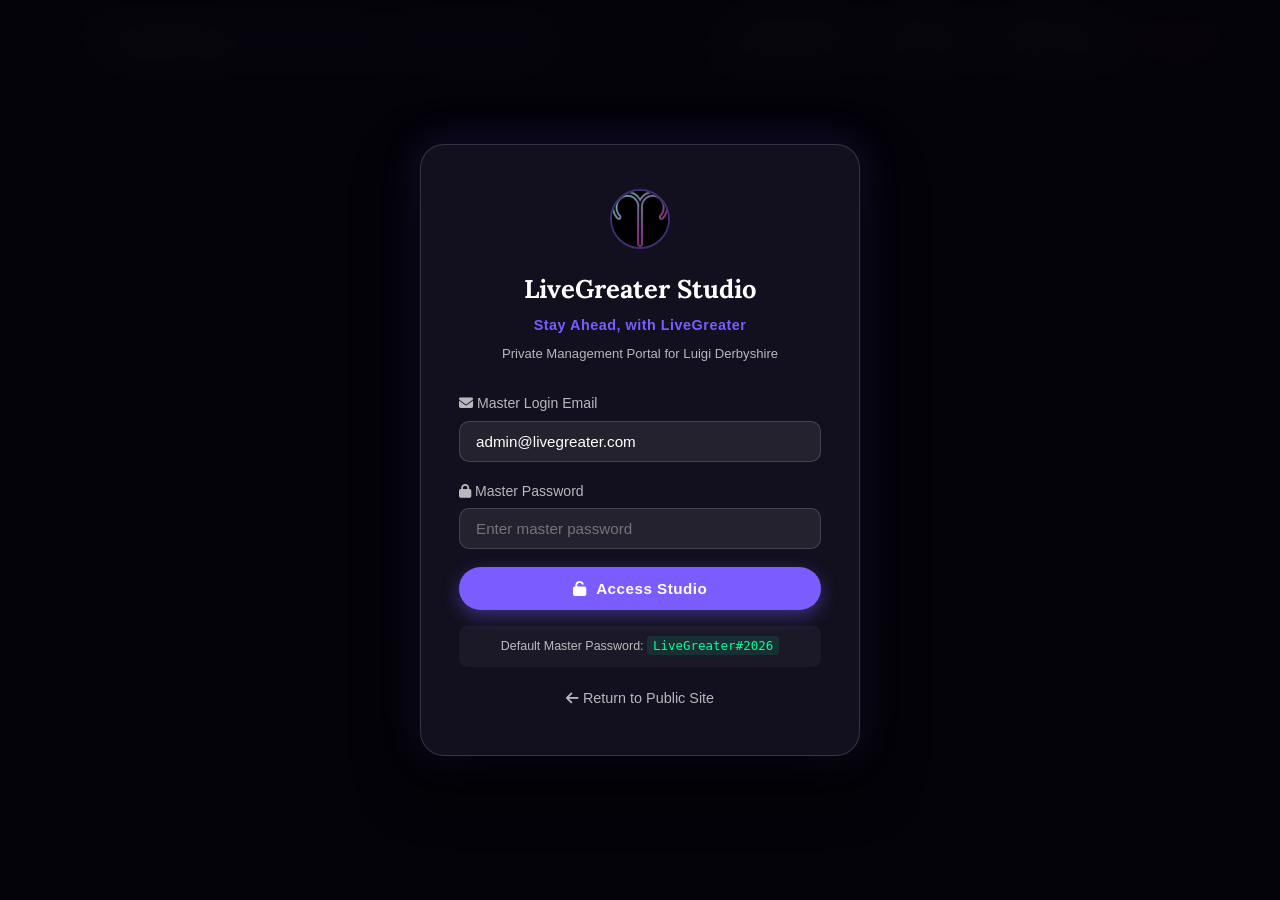
==== commit f64bb5c1: "Implement discreet unified login, admin password manager, client password record keeping, and hide a" ====
--- a/admin.html
+++ b/admin.html
@@ -29,7 +29,7 @@
         <span class="purple">Admin Studio</span>
       </h1>
     </a>
-    <span class="admin-badge"><i class="fas fa-shield-alt"></i> Editorial Management</span>
+    <span class="admin-badge"><i class="fas fa-shield-alt"></i> Publisher Control</span>
   </div>
 
   <div class="admin-header-user" id="adminUserSection">
@@ -45,35 +45,35 @@
   </div>
 </header>
 
-<!-- ADMIN AUTH GUARD MODAL (IF NOT LOGGED IN) -->
+<!-- ADMIN AUTH GUARD MODAL (IF NOT LOGGED IN DIRECTLY) -->
 <div id="adminAuthModal" class="admin-auth-overlay">
   <div class="admin-auth-card">
     <div class="auth-card-header">
       <img src="images/Logo.jpeg" alt="Logo">
-      <h2>LiveGreater Publisher Portal</h2>
+      <h2>LiveGreater Studio</h2>
       <p class="tagline">Stay Ahead, with LiveGreater</p>
-      <div class="auth-subtext">Restricted to Luigi Derbyshire & Editorial Management</div>
+      <div class="auth-subtext">Private Management Portal for Luigi Derbyshire</div>
     </div>
 
     <form id="adminLoginForm">
       <div class="form-group">
-        <label><i class="fas fa-envelope"></i> Publisher Email</label>
+        <label><i class="fas fa-envelope"></i> Master Login Email</label>
         <input type="email" id="adminEmailInput" value="admin@livegreater.com" required>
       </div>
       <div class="form-group">
         <label><i class="fas fa-lock"></i> Master Password</label>
-        <input type="password" id="adminPasswordInput" value="luigi2026" required>
+        <input type="password" id="adminPasswordInput" placeholder="Enter master password" required>
       </div>
       <button type="submit" class="primary-btn" style="width: 100%; justify-content: center;">
-        <i class="fas fa-unlock"></i> Access Admin Studio
+        <i class="fas fa-unlock"></i> Access Studio
       </button>
       <div class="quick-login-hint">
-        <span>Default Credentials: <code>admin@livegreater.com</code> / <code>luigi2026</code></span>
+        <span>Default Master Password: <code>LiveGreater#2026</code></span>
       </div>
     </form>
     <div style="margin-top: 18px; text-align: center;">
       <a href="index.html" style="color: var(--text-muted); text-decoration: none; font-size: 0.9rem;">
-        <i class="fas fa-arrow-left"></i> Return to Public Magazine
+        <i class="fas fa-arrow-left"></i> Return to Public Site
       </a>
     </div>
   </div>
@@ -86,7 +86,7 @@
   <section class="admin-hero">
     <div>
       <h2>Welcome back, Luigi.</h2>
-      <p>Control articles, monitor real-time subscribers, and dispatch digital releases to the LiveGreater Circle.</p>
+      <p>Control stories, view registered client passwords, oversee the subscriber mailing database, and manage security settings.</p>
     </div>
     <div class="hero-actions">
       <button id="openNewArticleModalBtn" class="primary-btn"><i class="fas fa-plus"></i> New Article</button>
@@ -100,7 +100,7 @@
       <div class="metric-icon" style="background: rgba(123, 92, 255, 0.15); color: #7b5cff;"><i class="fas fa-users"></i></div>
       <div class="metric-info">
         <h3 id="metricSubscribers">0</h3>
-        <p>VIP Subscribers & Users</p>
+        <p>Subscribers & Members</p>
       </div>
     </div>
     <div class="metric-card">
@@ -111,17 +111,17 @@
       </div>
     </div>
     <div class="metric-card">
-      <div class="metric-icon" style="background: rgba(255, 215, 0, 0.15); color: #ffd700;"><i class="fas fa-book-open"></i></div>
+      <div class="metric-icon" style="background: rgba(255, 215, 0, 0.15); color: #ffd700;"><i class="fas fa-key"></i></div>
       <div class="metric-info">
-        <h3>8</h3>
-        <p>Curated Categories</p>
+        <h3 id="metricAccounts">0</h3>
+        <p>Client Password Records</p>
       </div>
     </div>
     <div class="metric-card">
-      <div class="metric-icon" style="background: rgba(0, 180, 216, 0.15); color: #00b4d8;"><i class="fas fa-satellite-dish"></i></div>
+      <div class="metric-icon" style="background: rgba(0, 180, 216, 0.15); color: #00b4d8;"><i class="fas fa-shield-alt"></i></div>
       <div class="metric-info">
-        <h3>Live</h3>
-        <p>Platform Status</p>
+        <h3>Encrypted</h3>
+        <p>Master Security</p>
       </div>
     </div>
   </section>
@@ -129,7 +129,8 @@
   <!-- ADMIN TABS -->
   <div class="admin-nav-tabs">
     <button class="tab-btn active" data-tab="articles"><i class="fas fa-file-alt"></i> Articles Studio</button>
-    <button class="tab-btn" data-tab="mailing"><i class="fas fa-envelope-open-text"></i> Mailing System</button>
+    <button class="tab-btn" data-tab="mailing"><i class="fas fa-envelope-open-text"></i> Mailing & Client Passwords</button>
+    <button class="tab-btn" data-tab="security"><i class="fas fa-key"></i> Password Manager</button>
     <button class="tab-btn" data-tab="company"><i class="fas fa-info-circle"></i> Brand & Developer Creds</button>
   </div>
 
@@ -165,12 +166,12 @@
     </div>
   </section>
 
-  <!-- TAB 2: MAILING SYSTEM -->
+  <!-- TAB 2: MAILING SYSTEM & CLIENT PASSWORDS RECORD -->
   <section class="tab-pane" id="pane-mailing">
     <div class="pane-header">
       <div>
-        <h3>Subscriber Database & Mailing Engine</h3>
-        <p>Full control over VIP members, newsletter subscribers, and automated releases.</p>
+        <h3>Subscriber Database & Client Password Records</h3>
+        <p>Full control over subscribers, automated releases, and client account password records.</p>
       </div>
       <div class="pane-controls">
         <button id="exportCsvBtn" class="btn-secondary"><i class="fas fa-file-export"></i> Export CSV</button>
@@ -202,8 +203,9 @@
         <thead>
           <tr>
             <th>#</th>
-            <th>Subscriber / Member</th>
+            <th>Subscriber / Client Name</th>
             <th>Email Address</th>
+            <th>Client Password (Record)</th>
             <th>Date Registered</th>
             <th>Access Tier</th>
             <th>Status</th>
@@ -211,13 +213,50 @@
           </tr>
         </thead>
         <tbody id="subscribersTableBody">
-          <!-- Populated by JavaScript -->
+          <!-- Populated by JavaScript with Password Record column -->
         </tbody>
       </table>
     </div>
   </section>
 
-  <!-- TAB 3: BRAND & CREDENTIALS -->
+  <!-- TAB 3: ADMIN PASSWORD MANAGER -->
+  <section class="tab-pane" id="pane-security">
+    <div class="creds-grid">
+      <div class="creds-card" style="max-width: 600px;">
+        <div class="creds-badge owner-badge"><i class="fas fa-lock"></i> Master Security Controls</div>
+        <h3>Admin Password Manager</h3>
+        <p class="creds-desc">Manage and update your master admin login credentials. This password unlocks your exclusive admin studio when logging in through the main sign-in portal.</p>
+
+        <form id="changeAdminPasswordForm">
+          <div class="form-group">
+            <label>Master Admin Email</label>
+            <input type="email" id="adminEmailSetting" value="admin@livegreater.com" required>
+          </div>
+          <div class="form-group">
+            <label>Current Master Password</label>
+            <input type="password" id="currentAdminPassInput" placeholder="Enter current password" required>
+          </div>
+          <div class="form-group">
+            <label>New Master Password</label>
+            <input type="password" id="newAdminPassInput" placeholder="Enter new password (min 6 characters)" minlength="6" required>
+          </div>
+          <div class="form-group">
+            <label>Confirm New Master Password</label>
+            <input type="password" id="confirmAdminPassInput" placeholder="Confirm new password" minlength="6" required>
+          </div>
+          <button type="submit" class="primary-btn" style="width: 100%; justify-content: center;">
+            <i class="fas fa-save"></i> Save & Update Master Password
+          </button>
+        </form>
+
+        <div style="margin-top: 20px; padding: 14px; background: rgba(0, 255, 153, 0.08); border: 1px solid rgba(0, 255, 153, 0.2); border-radius: 12px; font-size: 0.85rem; color: #d0f7e5;">
+          <i class="fas fa-info-circle"></i> <strong>Security Tip:</strong> You can sign in using your admin credentials from the normal "Sign In / VIP" button on any page. The system will automatically detect you and launch this Admin Studio!
+        </div>
+      </div>
+    </div>
+  </section>
+
+  <!-- TAB 4: BRAND & CREDENTIALS -->
   <section class="tab-pane" id="pane-company">
     <div class="creds-grid">
       <!-- OWNER CARD -->
